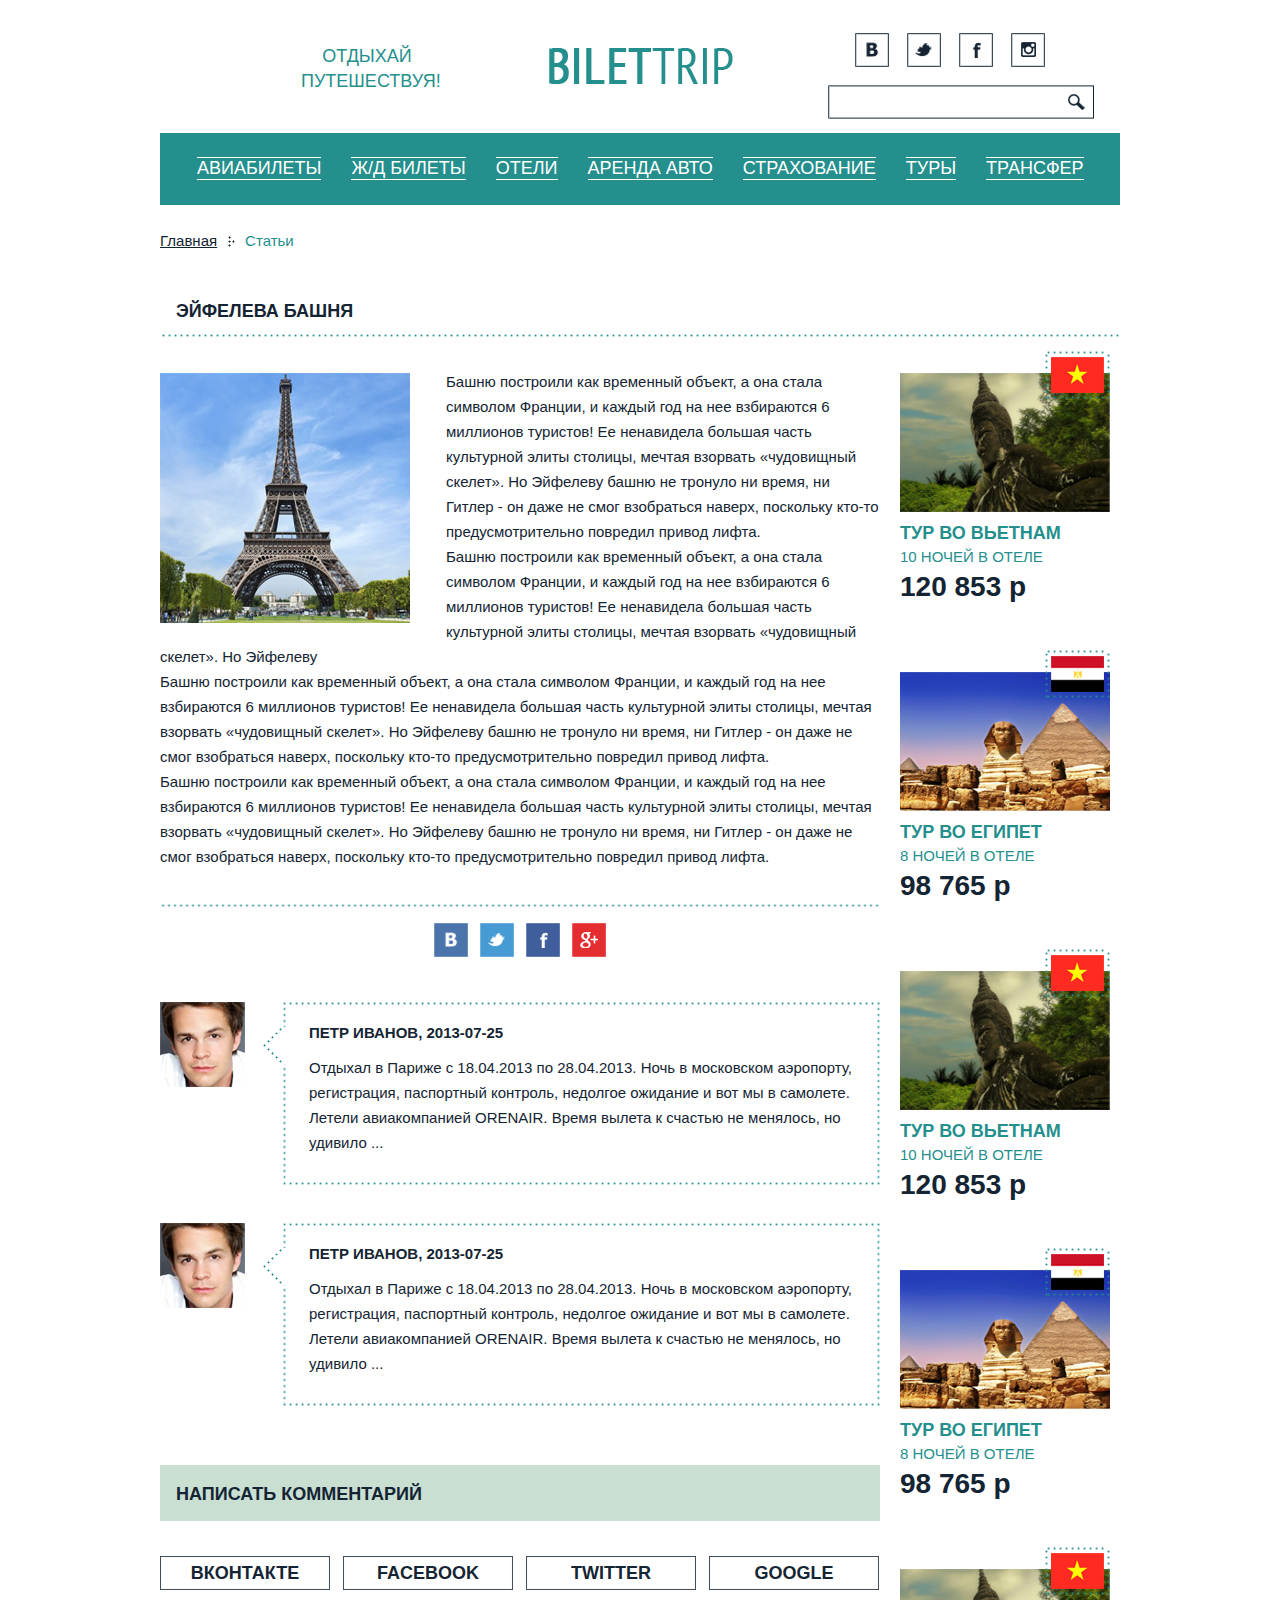
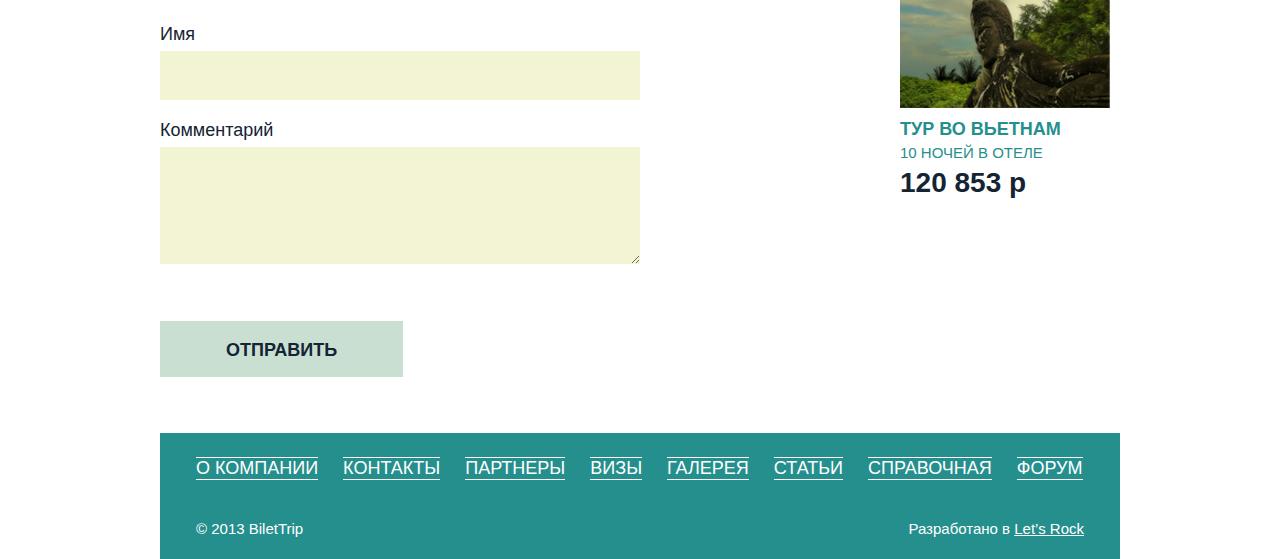
==== article.html @ becea3eb "original" ====
﻿<!DOCTYPE HTML PUBLIC "-//W3C//DTD HTML 4.01//EN" "http://www.w3.org/TR/html4/strict.dtd">
<html>
<head>
	<title>Bilettrip</title>
	<meta http-equiv="content-type" content="text/html; charset=utf-8">
	<link href="./style.css" rel="stylesheet" type="text/css" title="compact">
	<link href="./uniform.css" rel="stylesheet" type="text/css" title="compact">
	<script type="text/javascript" src="./js/jquery.js"></script>
	<script type="text/javascript" src="./js/easing.js"></script>
	<script type="text/javascript" src="./js/jcarousel.js"></script>
	<script type="text/javascript" src="./js/slides.js"></script>
	<script type="text/javascript" src="./js/uniform.js"></script>
	<script type="text/javascript" src="./js/dynamic.js"></script>
</head>
<body>
	<div class="wrapper">
		<div class="header">
			<p>Отдыхай путешествуя!</p>
			<a href="#"><img src="./images/logo.png" class="logo" width="184" height="36" alt=""></a>
			<ul>
				<li><a href="#"><img src="./images/vkontakte_icon.png" width="34" height="34" alt=""></a></li>
				<li><a href="#"><img src="./images/twitter_icon.png" width="34" height="34" alt=""></a></li>
				<li><a href="#"><img src="./images/facebook_icon.png" width="34" height="34" alt=""></a></li>
				<li><a href="#"><img src="./images/instagram_icon.png" width="34" height="34" alt=""></a></li>
			</ul>
			<div>
				<p><input type="text"></p>
				<button></button>
			</div>
		</div>
		<ul class="menu">
			<li><a href="#">Авиабилеты</a></li>
			<li><a href="#">Ж/Д билеты</a></li>
			<li><a href="#">Отели</a></li>
			<li><a href="#">Аренда авто</a></li>
			<li><a href="#">Страхование</a></li>
			<li><a href="#">Туры</a></li>
			<li><a href="#">Трансфер</a></li>
		</ul>
		<div class="content">
			<ul class="breadcrumbs">
				<li><a href="#">Главная</a></li>
				<li>Статьи</li>
			</ul>
			<h1>Эйфелева башня</h1>
			<div class="lb">
				<div class="article">
					<img src="./images/article.jpg" class="left" width="250" height="250" alt="">
					<p>Башню построили как временный объект, а она стала символом Франции, и каждый год на нее взбираются 6 миллионов туристов! Ее ненавидела большая часть культурной элиты столицы, мечтая взорвать «чудовищный скелет». Но Эйфелеву башню не тронуло ни время, ни Гитлер - он даже не смог взобраться наверх, поскольку кто-то предусмотрительно повредил привод лифта.</p>
					<p>Башню построили как временный объект, а она стала символом Франции, и каждый год на нее взбираются 6 миллионов туристов! Ее ненавидела большая часть культурной элиты столицы, мечтая взорвать «чудовищный скелет». Но Эйфелеву</p>
					<p>Башню построили как временный объект, а она стала символом Франции, и каждый год на нее взбираются 6 миллионов туристов! Ее ненавидела большая часть культурной элиты столицы, мечтая взорвать «чудовищный скелет». Но Эйфелеву башню не тронуло ни время, ни Гитлер - он даже не смог взобраться наверх, поскольку кто-то предусмотрительно повредил привод лифта.</p>
					<p>Башню построили как временный объект, а она стала символом Франции, и каждый год на нее взбираются 6 миллионов туристов! Ее ненавидела большая часть культурной элиты столицы, мечтая взорвать «чудовищный скелет». Но Эйфелеву башню не тронуло ни время, ни Гитлер - он даже не смог взобраться наверх, поскольку кто-то предусмотрительно повредил привод лифта.</p>
				</div>
				<ul class="social">
					<li><a href="#"><img src="./images/vkontakte_social.png" width="34" height="34" alt=""></a></li>
					<li><a href="#"><img src="./images/twitter_social.png" width="34" height="34" alt=""></a></li>
					<li><a href="#"><img src="./images/facebook_social.png" width="34" height="34" alt=""></a></li>
					<li><a href="#"><img src="./images/google_social.png" width="34" height="34" alt=""></a></li>
				</ul>
				<ul class="comments">
					<li>
						<img src="./images/user.jpg" width="85" height="85" alt="">
						<div>
							<div>
								<div>
									<h3>Петр Иванов, 2013-07-25</h3>
									<p>Отдыхал в Париже с 18.04.2013 по 28.04.2013. Ночь в московском аэропорту, регистрация, паспортный контроль, недолгое ожидание и вот мы в самолете. Летели авиакомпанией ORENAIR. Время вылета к счастью не менялось, но удивило ...</p>
								</div>
							</div>
						</div>
					</li>
					<li>
						<img src="./images/user.jpg" width="85" height="85" alt="">
						<div>
							<div>
								<div>
									<h3>Петр Иванов, 2013-07-25</h3>
									<p>Отдыхал в Париже с 18.04.2013 по 28.04.2013. Ночь в московском аэропорту, регистрация, паспортный контроль, недолгое ожидание и вот мы в самолете. Летели авиакомпанией ORENAIR. Время вылета к счастью не менялось, но удивило ...</p>
								</div>
							</div>
						</div>
					</li>
				</ul>
				<div class="form">
					<h3>Написать комментарий</h3>
					<ul>
						<li><a href="#">Вконтакте</a></li>
						<li><a href="#">Facebook</a></li>
						<li><a href="#">Twitter</a></li>
						<li><a href="#">Google</a></li>
					</ul>
					<p>Имя</p>
					<p><input type="text"></p>
					<p>Комментарий</p>
					<p><textarea cols="80" rows="5"></textarea></p>
					<button>Отправить</button>
				</div>
			</div>
			<div class="rb">
				<div class="list">
					<div>
						<span><img src="./images/flag1.png" width="53" height="36" alt=""></span>
						<div>
							<img src="./images/announcement1.jpg" width="220" height="139" alt="">
						</div>
						<h3><a href="#">Тур во Вьетнам</a></h3>
						<p>10 ночей в отеле Holetname</p>
						<h5>120 853 р</h5>
					</div>
					<div>
						<span><img src="./images/flag2.png" width="53" height="36" alt=""></span>
						<div>
							<img src="./images/announcement2.jpg" width="220" height="139" alt="">
						</div>
						<h3><a href="#">Тур во Египет</a></h3>
						<p>8 ночей в отеле Holetname</p>
						<h5>98 765 р</h5>
					</div>
					<div>
						<span><img src="./images/flag1.png" width="53" height="36" alt=""></span>
						<div>
							<img src="./images/announcement1.jpg" width="220" height="139" alt="">
						</div>
						<h3><a href="#">Тур во Вьетнам</a></h3>
						<p>10 ночей в отеле Holetname</p>
						<h5>120 853 р</h5>
					</div>
					<div>
						<span><img src="./images/flag2.png" width="53" height="36" alt=""></span>
						<div>
							<img src="./images/announcement2.jpg" width="220" height="139" alt="">
						</div>
						<h3><a href="#">Тур во Египет</a></h3>
						<p>8 ночей в отеле Holetname</p>
						<h5>98 765 р</h5>
					</div>
					<div>
						<span><img src="./images/flag1.png" width="53" height="36" alt=""></span>
						<div>
							<img src="./images/announcement1.jpg" width="220" height="139" alt="">
						</div>
						<h3><a href="#">Тур во Вьетнам</a></h3>
						<p>10 ночей в отеле Holetname</p>
						<h5>120 853 р</h5>
					</div>
				</div>
			</div>
		</div>
		<div class="footer">
			<ul>
				<li><a href="#">О компании</a></li>
				<li><a href="#">Контакты</a></li>
				<li><a href="#">Партнеры</a></li>
				<li><a href="#">Визы</a></li>
				<li><a href="#">Галерея</a></li>
				<li><a href="#">Статьи</a></li>
				<li><a href="#">Справочная</a></li>
				<li><a href="#">Форум</a></li>
			</ul>
			<div>
				<p class="copy">© 2013 BiletTrip</p>
				<p class="author">Разработано в <a href="http://letsrock.pro">Let’s Rock</a></p>
			</div>
		</div>
	</div>
</body>
</html>
---- style.css ----
﻿/* Fonts */

@font-face {
	font-family:'PT Sans';
	font-style:normal;
	font-weight:400;
	src:local('PT Sans'), local('PTSans-Regular'), url(http://themes.googleusercontent.com/static/fonts/ptsans/v5/yrzXiAvgeQQdopyG8QSg8Q.woff) format('woff');
}
@font-face {
	font-family:'PT Sans';
	font-style:normal;
	font-weight:700;
	src:local('PT Sans Bold'), local('PTSans-Bold'), url(http://themes.googleusercontent.com/static/fonts/ptsans/v5/g46X4VH_KHOWAAa-HpnGPhsxEYwM7FgeyaSgU71cLG0.woff) format('woff');
}
@font-face {
	font-family:'PT Sans';
	font-style:italic;
	font-weight:400;
	src:local('PT Sans Italic'), local('PTSans-Italic'), url(http://themes.googleusercontent.com/static/fonts/ptsans/v5/7dSh6BcuqDLzS2qAASIeuj8E0i7KZn-EPnyo3HZu7kw.woff) format('woff');
}
@font-face {
	font-family:'PT Sans';
	font-style:italic;
	font-weight:700;
	src:local('PT Sans Bold Italic'), local('PTSans-BoldItalic'), url(http://themes.googleusercontent.com/static/fonts/ptsans/v5/lILlYDvubYemzYzN7GbLkIraN7vELC11_xip9Rz-hMs.woff) format('woff');
}
@font-face {
	font-family:'PT Sans Narrow';
	font-style:normal;
	font-weight:400;
	src:local('PT Sans Narrow'), local('PTSans-Narrow'), url(http://themes.googleusercontent.com/static/fonts/ptsansnarrow/v4/UyYrYy3ltEffJV9QueSi4S4mX3cpNo8MnLri8k21-rs.woff) format('woff');
}
@font-face {
	font-family:'PT Sans Narrow';
	font-style:normal;
	font-weight:700;
	src:local('PT Sans Narrow Bold'), local('PTSans-NarrowBold'), url(http://themes.googleusercontent.com/static/fonts/ptsansnarrow/v4/Q_pTky3Sc3ubRibGToTAYigwe3ZcNEyK1ut-Sjba9Qg.woff) format('woff');
}

/* Default */

body {
	color:#142433;
	font-size:15px;
	line-height:29px;
    font-family:'PT Sans', sans-serif;
	padding:0;
	margin:0;
	background:#ffffff;
}
p {
	text-indent:0;
	padding:0;
	margin:0 0 10px;
}
table {
	margin:0 0 10px;
	border-collapse:collapse;
}
table td {
	padding:0;
}
:focus {
	outline:none;
}
img {
	padding:0;
	margin:0;
	border:0;
}
a {
	color:#248f8d;
	text-decoration:underline;
}
a:hover {
	text-decoration:none;
}
form {
	margin:0;
}
ul {
	margin:0 0 10px 16px;
	padding:0;
}
ul li {
	padding:0;
	list-style:none;
}
ol {
	margin:0 0 10px 18px;
	padding:0;
}
* +html ol {
	padding:0 0 0 5px;
}
ol li {
	padding:0 0 0 16px;
}
input, select, textarea {
	color:#142433;
	font-size:15px;
    font-family:'PT Sans', sans-serif;
	padding:0;
	margin:0;
	background:none;
	border:0;
}
textarea {
	overflow:auto;
}
button {
    font-family:'PT Sans', sans-serif;
	margin:0;
	border:0;
	-moz-box-shadow:border-box;
	-webkit-box-shadow:border-box;
	box-sizing:border-box;
}
button::-moz-focus-inner {
	padding:0;
	border:0;
}
::-webkit-input-placeholder {
	color:#142433;
}
:-moz-placeholder {
	color:#142433;
}
::-moz-placeholder {
	color:#142433;
}
:-ms-input-placeholder {
	color:#142433;
}
.wrapper {
	position:relative;
	min-width:960px;
}

/* Header */

.header {
	position:relative;
	width:960px;
	height:133px;
	margin:0 auto;
}
.header > p {
	position:absolute;
	left:141px;
	top:44px;
	width:132px;
	color:#248f8d;
	font-size:18px;
	line-height:25px;
	text-align:center;
	text-transform:uppercase;
}
.header .logo {
	position:absolute;
	left:389px;
	top:48px;
}
.header > ul {
	position:absolute;
	right:47px;
	top:33px;
	width:246px;
	text-align:center;
	margin:0;
}
.header > ul li {
	display:inline-block;
	margin:0 7px;
}
.header > div {
	position:absolute;
	right:26px;
	top:85px;
	width:266px;
	height:34px;
	background:url('./images/search_bg.png') no-repeat left top;
}
.header > div p {
	float:left;
	overflow:hidden;
	width:232px;
	height:32px;
	margin:1px 0 0 1px;
}
.header > div p input {
	width:214px;
	padding:6px 9px;
}
.header > div button {
	position:absolute;
	right:1px;
	top:1px;
	width:32px;
	height:32px;
	cursor:pointer;
	background:url('./images/search_submit.png') no-repeat 7px 8px;
}
.menu {
	clear:both;
	overflow:hidden;
	width:888px;
	text-align:center;
	padding:24px 36px 25px;
	margin:0 auto 20px;
	background:#248f8d;
}
.menu li {
	float:left;
	font-size:18px;
	line-height:21px;
	text-transform:uppercase;
}
.menu li a {
	display:block;
	color:#ffffff;
	text-decoration:none;
	border-top:1px solid #ffffff;
	border-bottom:1px solid #ffffff;
}
.menu li a:hover {
	border-top:1px solid transparent;
	border-bottom:1px solid transparent;
}

/* Index */

.search {
	width:960px;
	padding:0 0 3px;
	margin:0 auto 32px;
	background:url('./images/line_bg.png') no-repeat center bottom;
}
.search > div {
	padding:23px 0 0;
	background:url('./images/search_t.png') no-repeat center top;
}
.search > div > div {
	padding:20px 44px 15px;
	background:url('./images/search_v.png') repeat-y center;
}
.search p {
	font-size:18px;
	line-height:22px;
	margin:0 0 2px;
}
.search p span {
	display:block;
	margin:0 0 5px;
}
.search p input[type="text"] {
	width:372px;
	padding:15px;
	background:#f3f4d3;
}
.search h2 {
	font-size:18px;
	line-height:22px;
	text-transform:uppercase;
	padding:0;
	margin:0 0 29px;
}
.search .directions {
	clear:both;
	overflow:hidden;
	margin:0 0 20px;
	background:url('./images/directions_icon.png') no-repeat center 35px;
}
.search .directions p {
	float:left;
	width:402px;
	margin:0 0 0 68px;
}
.search .directions p:first-child {
	margin-left:0;
}
.search .data {
	clear:both;
	overflow:hidden;
	margin:0 0 20px;
}
.search .data p {
	position:relative;
	float:left;
	width:402px;
	margin:0 0 0 68px;
}
.search .data p:first-child {
	margin-left:0;
}
.search .data p input[type="text"] {
	width:327px;
	padding:15px 60px 15px 15px;
}
.search .data p .checker {
	float:left;
	margin:1px 10px 0 0;
}
.search .data p em {
	float:right;
	display:block;
	font-style:normal;
}
.search .data p button.calendar {
	position:absolute;
	right:0;
	top:27px;
	display:block;
	width:60px;
	height:49px;
	cursor:pointer;
	background:url('./images/calendar_icon.png') no-repeat 17px 11px;
}
.search .more {
	clear:both;
	overflow:hidden;
	margin:0 0 20px;
}
.search .more p {
	position:relative;
	float:left;
}
.search .more p.quantity {
	width:367px;
}
.search .more p span {
	clear:both;
	overflow:hidden;
}
.search .more .selector {
	float:left;
	margin:0 20px 0 0;
}
.search .more img {
	float:left;
	margin:0 20px 0 0;
}
.search .more p.class {
	width:128px;
}
.search .more p.class .selector {
	width:120px !important; 
}
.search .more p.class .selector span {
	width:96px !important; 
}
.search .more button {
	float:right;
	color:#142433;
	font-size:28px;
	line-height:32px;
	font-family:'PT Sans Narrow', sans-serif;
	text-transform:uppercase;
	cursor:pointer;
	padding:14px 97px 12px;
	background:#c8dfd2;
}
.search .more button:hover {
	background:#b3ccbd;
}
.search .more button:active {
	background:#9fb7a8;
}
.search h3 {
	font-size:18px;
	line-height:22px;
	text-transform:uppercase;
	padding:0;
	margin:36px 0 0;
}
.index {
	background:url('./images/index_bg.png') repeat;
	margin:0 0 32px;
}
.index > div {
	clear:both;
	overflow:hidden;
	width:960px;
	padding:27px 0 21px;
	margin:0 auto;
}
.index > div > .lb {
	float:left;
	width:720px;
	margin:0 0 -30px;
}
.index > div > .lb > div {
	margin:0 0 30px;
}
.index > div > .lb > div h2 {
	font-size:18px;
	line-height:22px;
	text-transform:uppercase;
	padding:18px 18px 16px;
	margin:0 0 20px;
	background:#c8dfd2;
}
.index > div > .lb > div > div {
	position:relative;
	width:720px;
	height:230px;
}
.index > div > .lb > div > div .prev, .index > div > .lb > div > div .next {
	position:absolute;
	top:53px;
	z-index:100;
	display:block;
	width:18px;
	height:34px;
}
.index > div > .lb > div > div .prev {
	left:10px;
	background:url('./images/index_lb_prev.png') no-repeat left top;
}
.index > div > .lb > div > div .next {
	right:10px;
	background:url('./images/index_lb_next.png') no-repeat left top;
}
.index > div > .lb > div > div .pagination {
	display:none;
}
.index > div > .lb > div > div .container > div > div {
	clear:both;
	overflow:hidden;
	width:720px;
	height:230px;
	text-align:center;
}
.index > div > .lb > div > div .container > div > div > div {
	position:relative;
	display:inline-block;
	width:241px;
	height:230px;
	margin:0 38px;
	text-align:left;
}
.index > div > .lb > div > div .container > div > div > div > div {
	position:relative;
	width:241px;
	height:139px;
	margin:0 0 10px;
}
.index > div > .lb > div > div .container > div > div > div > div > img {
	position:absolute;
	top:0;
	right:0;
	bottom:0;
	left:0;
	max-width:241px;
	max-height:139px;
	margin:auto;
}
.index > div > .lb > div > div .container > div > div > div > span {
	position:absolute;
	left:201px;
	top:9px;
	z-index:1;
	display:block;
	width:65px;
	height:49px;
	background:url('./images/flag_bg.png') no-repeat left top;
}
.index > div > .lb > div > div .container > div > div > div > span > img {
	position:absolute;
	top:0;
	right:0;
	bottom:0;
	left:0;
	max-width:53px;
	max-height:36px;
	margin:auto;
}
.index > div > .lb > div > div .container > div > div > div h3 {
	overflow:hidden;
	height:22px;
	color:#248f8d;
	font-size:18px;
	line-height:22px;
	text-transform:uppercase;
	padding:0;
	margin:0 0 3px;
}
.index > div > .lb > div > div .container > div > div > div h3 a {
	color:#248f8d;
	text-decoration:none;
}
.index > div > .lb > div > div .container > div > div > div h3 a:hover {
	text-decoration:underline;
}
.index > div > .lb > div > div .container > div > div > div p {
	overflow:hidden;
	height:19px;
	color:#248f8d;
	font-size:15px;
	line-height:19px;
	text-transform:uppercase;
	margin:0 0 5px;
}
.index > div > .lb > div > div .container > div > div > div h5 {
	overflow:hidden;
	height:32px;
	font-size:28px;
	line-height:32px;
	padding:0;
	margin:0;
}
.index > div > .rb {
	float:right;
	width:220px;
	margin:0 0 -31px;
}
.index > div > .rb > div {
	margin:0 0 31px;
}
.index > div > .rb > div img {
	margin:0 0 -4px;
}
.information {
	clear:both;
	overflow:hidden;
	width:960px;
	margin:0 auto 60px;
	background:url('./images/line_bg.png') no-repeat center bottom;
}
.information > div {
	clear:both;
	overflow:hidden;
	padding:0 0 27px;
	background:url('./images/information_h3.png') no-repeat center top;
}
.information > div > .articles {
	float:left;
	width:710px;
}
.information > div > .articles h2 {
	color:#248f8d;
	font-size:18px;
	line-height:22px;
	text-transform:uppercase;
	padding:17px 22px 16px;
	margin:0 0 22px;
}
.information > div > .articles > div {
	clear:both;
	overflow:hidden;
	position:relative;
	padding:0 0 25px 286px;
	margin:0 0 28px;
}
.information > div > .articles > div:last-child {
	margin-bottom:0;
}
.information > div > .articles > div img {
	float:left;
	margin:6px 0 -21px -286px;
}
.information > div > .articles > div h3 {
	font-size:18px;
	line-height:25px;
	text-transform:uppercase;
	padding:0;
	margin:0 0 12px;
}
.information > div > .articles > div h3 a {
	color:#142433;
	text-decoration:none;
}
.information > div > .articles > div h3 a:hover {
	text-decoration:underline;
}
.information > div > .articles > div p {
	line-height:25px;
	margin:0;
}
.information > div > .articles > div h5 {
	position:absolute;
	right:0;
	bottom:0;
	font-size:15px;
	line-height:25px;
	font-weight:normal;
	padding:0;
	margin:0;
}
.information > div > .reviews {
	float:right;
	width:220px;
}
.information > div > .reviews h2 {
	color:#248f8d;
	font-size:18px;
	line-height:22px;
	text-transform:uppercase;
	padding:17px 0 16px;
	margin:0 0 22px;
}
.information > div > .reviews > div {
	margin:0 0 36px;
}
.information > div > .reviews > div:last-child {
	margin-bottom:0;
}
.information > div > .reviews > div h5 {
	font-size:15px;
	line-height:25px;
	padding:0;
	margin:0 0 2px;
}
.information > div > .reviews > div h3 {
	font-size:18px;
	line-height:25px;
	padding:0;
	margin:0 0 4px;
}
.information > div > .reviews > div h3 a {
	display:block;
	color:#142433;
}
.information > div > .reviews > div p {
	color:#248f8d;
	line-height:25px;
	margin:0;
}
.details {
	clear:both;
	overflow:hidden;
	width:960px;
	margin:0 auto 40px;
}
.details .exchange {
	float:left;
	width:142px;
	height:191px;
	text-align:center;
	padding:17px 40px 0;
	margin:1px 18px 0 0;
	background:url('./images/exchange_bg.png') no-repeat left top;
}
.details .exchange h3 {
	font-size:18px;
	line-height:25px;
	text-transform:uppercase;
	padding:0;
	margin:0 0 10px;
}
.details .exchange h3 a {
	color:#142433;
	display:block;
}
.details .exchange p {
	width:92px;
	font-size:28px;
	line-height:32px;
	font-family:'PT Sans Narrow', sans-serif;
	text-align:right;
	margin:0 auto 5px;
}
.details .exchange p.usd {
	background:url('./images/usd_icon.png') no-repeat 3px 4px;
}
.details .exchange p.eur {
	background:url('./images/eur_icon.png') no-repeat left 6px;
}
.details .pictures {
	position:relative;
	float:left;
	width:480px;
	height:215px;
}
.details .pictures .pagination {
	position:absolute;
	left:0;
	top:195px;
	z-index:100;
	width:480px;
	height:8px;
	text-align:center;
	margin:0;
}
.details .pictures .pagination li {
	display:inline-block;
	margin:0 6px;
}
.details .pictures .pagination li a {
	display:block;
	width:8px;
	height:8px;
	background:url('./images/details_pagination_a.png') no-repeat left top;
}
.details .pictures .pagination li.current a {
	background-position:0 -8px;
}
.details .pictures .container {
	position:relative;
	clear:both;
	overflow:hidden;
	width:480px;
	height:198px;
}
.details .pictures .container div div p {
	position:absolute;
	left:0;
	bottom:20px;
	width:448px;
	font-size:20px;
	line-height:24px;
	font-family:'PT Sans Narrow', sans-serif;
	text-transform:uppercase;
	padding:15px 18px;
	margin:0;
	background:url('./images/details_pictures_opacity.png') repeat;
}
.details .weather {
	float:right;
	width:142px;
	height:191px;
	text-align:center;
	padding:17px 40px 0;
	margin:1px 0 0;
	background:url('./images/weather_bg.png') no-repeat left top;
}
.details .weather h3 {
	font-size:18px;
	line-height:25px;
	text-transform:uppercase;
	padding:0;
	margin:0 0 11px;
}
.details .weather h3 a {
	color:#142433;
	display:block;
}
.details .weather p {
	position:relative;
	height:36px;
	width:128px;
	line-height:18px;
	text-align:left;
	text-transform:uppercase;
	margin:0 auto 9px;
}
.details .weather p strong {
	display:block;
}
.details .weather p span {
	position:absolute;
	right:0;
	top:-1px;
	display:block;
	width:34px;
	height:36px;
}
.details .weather p span img {
	position:absolute;
	top:0;
	right:0;
	bottom:0;
	left:0;
	max-width:34px;
	max-height:36px;
	margin:auto;
}

/* Content */

.content {
	clear:both;
	overflow:hidden;
	padding:1px 0 14px;
	margin:0 auto 30px;
}
.breadcrumbs {
	clear:both;
	overflow:hidden;
	width:960px;
	margin:0 auto 45px;
}
.breadcrumbs li {
	float:left;
	color:#248f8d;
	padding:0 0 0 18px;
	margin:0 0 0 10px;
	background:url('./images/breadcrumbs_li.png') no-repeat left 9px;
}
.breadcrumbs li:first-child {
	padding-left:0;
	margin-left:0;
	background:none;
}
.breadcrumbs li a {
	color:#142433;
}
.content h1 {
	clear:both;
	overflow:hidden;
	width:928px;
	font-size:18px;
	line-height:22px;
	text-transform:uppercase;
	padding:0 16px 15px;
	margin:0 auto 42px;
	background:url('./images/line_bg.png') no-repeat center bottom;
}
.albums {
	clear:both;
	overflow:hidden;
	width:960px;
	padding:0;
	margin:0 auto 42px;
	background:url('./images/line_bg.png') no-repeat center bottom;
}
.albums li {
	float:left;
	width:310px;
	height:366px;
	font-size:18px;
	line-height:22px;
	font-weight:bold;
	text-transform:uppercase;
	margin:0 15px 40px 0;
	background:#c8dfd2;
}
.albums li:nth-child(3n) {
	margin-right:0;
}
.albums li a {
	display:block;
	width:310px;
	height:366px;
	color:#142433;
	text-decoration:none;
}
.albums li div {
	position:relative;
	width:310px;
	height:310px;
}
.albums li div img {
	position:absolute;
	top:0;
	right:0;
	bottom:0;
	left:0;
	max-width:310px;
	max-height:310px;
	margin:auto;
}
.albums li a span {
	display:block;
	overflow:hidden;
	height:22px;
	text-decoration:underline;
	padding:17px 16px;
}
.albums li a:hover span {
	text-decoration:none;
}
.content > h2 {
	width:928px;
	font-size:18px;
	line-height:22px;
	text-transform:uppercase;
	padding:0 16px;
	margin:0 auto 27px;
}
.content > .picture {
	width:722px;
	padding:0 0 3px;
	margin:0 auto 32px;
	background:url('./images/line_bg.png') no-repeat center bottom;
}
.content > .picture > div {
	padding:3px 0 0;
	background:url('./images/line_bg.png') no-repeat center top;
}
.content > .picture > div > div {
	text-align:center;
	padding:28px 0;
	background:url('./images/picture_bg.png') repeat-y center;
}
.content > .picture > div > div  > img {
	width:660px !important;
	margin:0 auto -9px;
}
.content > .picture > div > div > p {
	width:628px;
	font-size:18px;
	line-height:25px;
	text-align:left;
	padding:13px 16px 18px;
	margin:0 auto;
	background:url('./images/picture_p.png') repeat;
}
.gallery {
	padding:27px 0;
	margin:0 0 -14px;
	background:url('./images/index_bg.png') repeat;
}
.gallery > div {
	position:relative;
	width:960px;
	height:200px;
	margin:0 auto;
}
.gallery > div .prev, .gallery > div .next {
	position:absolute;
	top:50%;
	z-index:100;
	display:block;
	width:18px;
	height:34px;
	margin-top:-17px;
}
.gallery > div .prev {
	left:0;
	background:url('./images/index_lb_prev.png') no-repeat left top;
}
.gallery > div .next {
	right:0;
	background:url('./images/index_lb_next.png') no-repeat left top;
}
.gallery > div .pagination {
	display:none;
}
.gallery > div .container div div {
	clear:both;
	overflow:hidden;
	width:960px;
	height:200px;
	text-align:center;
}
.gallery > div .container div div > div {
	position:relative;
	display:inline-block;
	width:190px;
	height:190px;
	margin:0 8px;
	border:5px solid #c8dfd2;
}
.gallery > div .container div div > div img {
	position:absolute;
	top:0;
	right:0;
	bottom:0;
	left:0;
	max-width:190px;
	max-height:190px;
	margin:auto;
}
.content .lb {
	position:relative;
	float:left;
	left:50%;
	width:710px;
	margin:-6px 0 37px -480px;
}
.lb .articles > div {
	clear:both;
	overflow:hidden;
	position:relative;
	padding:0 0 25px 286px;
	margin:0 0 28px;
}
.lb .articles > div:last-child {
	margin-bottom:0;
}
.lb .articles > div img {
	float:left;
	margin:6px 0 -21px -286px;
}
.lb .articles > div h3 {
	font-size:18px;
	line-height:25px;
	text-transform:uppercase;
	padding:0;
	margin:0 0 12px;
}
.lb .articles > div h3 a {
	color:#142433;
	text-decoration:none;
}
.lb .articles > div h3 a:hover {
	text-decoration:underline;
}
.lb .articles > div p {
	line-height:25px;
	margin:0;
}
.lb .articles > div h5 {
	position:absolute;
	right:0;
	bottom:0;
	font-size:15px;
	line-height:25px;
	font-weight:normal;
	padding:0;
	margin:0;
}
.content .rb {
	position:relative;
	float:right;
	right:50%;
	width:220px;
	margin:-6px -480px 0 0;
}
.rb .list {
	margin:0 0 -33px;
}
.rb .list > div {
	position:relative;
	display:inline-block;
	width:220px;
	margin:0 0 69px;
}
.rb .list > div > div {
	position:relative;
	overflow:hidden;
	width:220px;
	height:139px;
	margin:0 0 10px;
}
.rb .list > div > div > img {
	position:absolute;
	top:0;
	left:-10px;
}
.rb .list > div > span {
	position:absolute;
	right:10px;
	top:-23px;
	z-index:1;
	display:block;
	width:65px;
	height:49px;
	background:url('./images/flag_bg.png') no-repeat left top;
}
.rb .list > div > span > img {
	position:absolute;
	top:0;
	right:0;
	bottom:0;
	left:0;
	max-width:53px;
	max-height:36px;
	margin:auto;
}
.rb .list > div h3 {
	overflow:hidden;
	height:22px;
	color:#248f8d;
	font-size:18px;
	line-height:22px;
	text-transform:uppercase;
	padding:0;
	margin:0 0 3px;
}
.rb .list > div h3 a {
	color:#248f8d;
	text-decoration:none;
}
.rb .list > div h3 a:hover {
	text-decoration:underline;
}
.rb .list > div p {
	overflow:hidden;
	height:19px;
	color:#248f8d;
	font-size:15px;
	line-height:19px;
	text-transform:uppercase;
	margin:0 0 5px;
}
.rb .list > div h5 {
	overflow:hidden;
	height:32px;
	font-size:28px;
	line-height:32px;
	padding:0;
	margin:0;
}
.content .pagination {
	clear:both;
	overflow:hidden;
	width:860px;
	text-align:center;
	padding:28px 100px 0 0;
	margin:0 auto 3px;
	background:url('./images/line_bg.png') no-repeat center top;
}
.content .pagination li {
	display:inline-block;
	font-size:15px;
	line-height:19px;
	margin:0 1px;
}
.content .pagination li a {
	display:block;
	color:#142433;
	padding:2px 8px 3px;
}
.content .pagination li a:hover, .content .pagination li.active a {
	text-decoration:none;
	background:#c8dfd2;
}
.content .pagination li:last-child {
	margin-left:20px;
	padding-left:24px;
	background:url('./images/pagination_last.png') no-repeat left 5px;
}
.lb .article {
	width:720px;
	margin:-4px 0 19px;
}
.lb .article p {
	line-height:25px;
	margin:0;
}
.lb .article .left {
	float:left;
	margin:4px 36px 5px 0;
}
.lb .social {
	width:720px;
	text-align:center;
	padding:19px 0 0;
	margin:35px 0 19px;
	background:url('./images/line_bg.png') no-repeat center top;
}
.lb .social li {
	display:inline-block;
	margin:0 4px;
}
.lb .comments {
	width:720px;
	margin:36px 0 19px;
}
.lb .comments li {
	clear:both;
	overflow:hidden;
	padding:0 0 0 123px;
	margin:0 0 38px;
}
.lb .comments li img {
	float:left;
	margin:0 0 -4px -123px;
}
.lb .comments li > div {
	padding:0 0 3px;
	background:url('./images/comments_div.png') no-repeat center bottom;
}
.lb .comments li > div > div {
	padding:3px 0 0;
	background:url('./images/comments_div.png') no-repeat center top;
}
.lb .comments li > div > div > div  {
	position:relative;
	padding:15px 16px 17px 26px;
	background:url('./images/comments_bg.png') repeat-y center;
}
.lb .comments li h3 {
	font-size:15px;
	line-height:25px;
	text-transform:uppercase;
	padding:0;
	margin:0 0 10px;
}
.lb .comments li p {
	line-height:25px;
	margin:0 0 10px;
}
.lb .comments li > div > div > div > span {
	position:absolute;
	left:-20px;
	top:22px;
	display:block;
	width:23px;
	height:37px;
	background:url('./images/comments_span.png') no-repeat left top;
}
.lb .form {
	width:720px;
	margin:59px 0 19px;
}
.lb .form h3 {
	font-size:18px;
	line-height:22px;
	text-transform:uppercase;
	padding:18px 16px 16px;
	margin:0 0 35px;
	background:#c8dfd2;
}
.lb .form ul {
	clear:both;
	overflow:hidden;
	margin:0 0 32px;
}
.lb .form ul li {
	float:left;
	width:170px;
	height:34px;
	font-size:18px;
	line-height:22px;
	font-weight:bold;
	text-transform:uppercase;
	margin:0 0 0 13px;
}
.lb .form ul li:first-child {
	margin-left:0;
}
.lb .form ul li a {
	display:block;
	color:#142433;
	text-align:center;
	text-decoration:none;
	padding:5px;
	border:1px solid #43505c;
	-webkit-box-shadow:inset 0 0 1px #d0d3d6;
	-moz-box-shadow:inset 0 0 1px #d0d3d6;
	box-shadow:inset 0 0 1px #d0d3d6;
}
.lb .form p {
	font-size:18px;
	line-height:25px;
	margin:0 0 4px;
}
.lb .form p input[type="text"], .lb .form p textarea {
	width:448px;
	padding:16px;
	margin:0 0 14px;
	background:#f3f4d3;
}
.lb .form p textarea {
	min-height:85px;
	margin:0 0 8px;
}
.lb .form button {
	display:block;
	color:#142433;
	font-size:18px;
	line-height:22px;
	font-weight:bold;
	text-transform:uppercase;
	cursor:pointer;
	margin:42px 0 -44px;
	padding:18px 66px 16px;
	background:#c8dfd2;
}
.lb .form button:hover {
	background:#b3ccbd;
}
.lb .form button:active {
	background:#9fb7a8;
}
.visa {
	position:relative;
	float:left;
	left:50%;
	width:720px;
	margin:-13px 0 -16px -480px;
}
.visa ul {
	display:inline-block;
	width:160px;
	vertical-align:top;
	margin:7px 33px 0 0;
}
.visa ul li {
	position:relative;
	font-size:18px;
	line-height:25px;
	font-weight:bold;
	text-transform:uppercase;
	margin:0 0 27px;
}
.visa ul li a {
	display:block;
	text-decoration:none;
}
.visa ul li a img {
	margin:0 0 -6px;
}
.visa ul li a span {
	clear:both;
	overflow:hidden;
	display:block;
	color:#142433;
	padding:15px 16px 16px;
	background:#c8dfd2;
}
.visa ul li a span em {
	font-style:normal;
	border-bottom:2px dashed #142433;
}
.visa ul li > div {
	position:absolute;
	left:197px;
	width:523px;
	padding:0 0 3px;
	background:#ffffff url('./images/line_bg.png') no-repeat left bottom;
}
.visa ul li > div > div {
	padding:3px 0 0;
	background:url('./images/line_bg.png') no-repeat left top;
}
.visa ul li > div > div > div {
	position:relative;
	padding:16px 12px 21px 26px;
	background:url('./images/visa_div_bg.png') repeat-y left;
}
.visa ul li > div > div > div > span {
	position:absolute;
	left:-20px;
	display:block;
	width:23px;
	height:37px;
	background:url('./images/comments_span.png') no-repeat left top;
}
.visa ul li > div > div > div h3 {
	font-size:18px;
	line-height:25px;
	padding:0;
	margin:0 0 8px;
}
.visa ul li div > div > div p {
	font-size:15px;
	line-height:25px;
	font-weight:normal;
	text-transform:none;
	margin:0;
}
.visa ul li div > div > div .close {
	position:absolute;
	right:15px;
	top:18px;
	display:block;
	width:22px;
	height:22px;
	cursor:pointer;
	background:url('./images/visa_close.png') no-repeat left top;
}
.visa ul li div > div > div .nav {
	text-align:center;
	margin:22px 0 0;
}
.visa ul li div > div > div .nav a {
	display:inline-block;
	text-decoration:underline;
	margin:0 20px;
}
.visa ul li div > div > div .nav a:hover {
	text-decoration:none;
}
.visa ul li div > div > div .nav a.prev {
	padding:0 0 0 14px;
	background:url('./images/visa_prev.png') no-repeat left 7px;
}
.visa ul li div > div > div .nav a.next {
	padding:0 14px 0 0;
	background:url('./images/visa_next.png') no-repeat right 7px;
}
.visa > div {
	display:inline-block;
	vertical-align:top;
	width:519px;
}
.visa > div p {
	line-height:25px;
	margin:0 0 25px;
}
.visa > div p span {
	color:#248f8d;
	text-transform:uppercase;
}
.faq {
	width:960px;
	margin:-7px auto 6px;
}
.faq > ul {
	margin:0 0 19px;
}
.faq > ul li {
	position:relative;
	margin:0 0 27px;
}
.faq > ul li h5 {
	font-size:15px;
	line-height:25px;
	font-weight:normal;
	padding:0;
	margin:0;
}
.faq > ul li h5 span {
	color:#248f8d;
}
.faq > ul li p {
	font-size:18px;
	line-height:25px;
	margin:0;
}
.faq > ul li > p > a {
	font-weight:bold;
	text-decoration:none;
	text-transform:uppercase;
	margin:0 0 0 16px;
	border-bottom:1px dashed #248f8d;
}
.faq > ul li > div {
	display:none;
	padding:0 0 3px;
	margin:33px 0 -4px 70px;
	background:url('./images/line_bg.png') no-repeat left bottom;
}
.faq > ul li > div > div {
	padding:3px 0 0;
	background:url('./images/line_bg.png') no-repeat left top;
}
.faq > ul li > div > div > div {
	position:relative;
	padding:12px 12px 23px 24px;
	background:url('./images/faq_div_bg.png') repeat-y left;
}
.faq > ul li > div > div > div > span {
	position:absolute;
	top:-20px;
	display:block;
	width:37px;
	height:23px;
	background:#ffffff url('./images/faq_span.png') no-repeat left top;
}
.faq > ul li > div > div > div p {
	font-size:18px;
	line-height:34px;
	margin:0;
}
.faq .form {
	padding:0 0 45px;
	margin:53px 0 19px;
	background:url('./images/line_bg.png') no-repeat center bottom;
}
.faq .form h3 {
	font-size:18px;
	line-height:22px;
	text-transform:uppercase;
	padding:18px 16px 16px;
	margin:0 0 32px;
	background:#c8dfd2;
}
.faq .form p {
	font-size:18px;
	line-height:25px;
	margin:0 0 4px;
}
.faq .form p input[type="text"], .faq .form p textarea {
	width:448px;
	padding:16px;
	margin:0 0 14px;
	background:#f3f4d3;
}
.faq .form p textarea {
	min-height:85px;
	margin:0 0 8px;
}
.faq .form button {
	display:block;
	color:#142433;
	font-size:18px;
	line-height:22px;
	font-weight:bold;
	text-transform:uppercase;
	cursor:pointer;
	margin:42px 0 0;
	padding:18px 66px 16px;
	background:#c8dfd2;
}
.faq .form button:hover {
	background:#b3ccbd;
}
.faq .form button:active {
	background:#9fb7a8;
}

/* Footer */

.footer {
	width:960px;
	padding:24px 0 21px;
	margin:0 auto;
	background:#248f8d;
}
.footer > ul {
	clear:both;
	overflow:hidden;
	width:888px;
	text-align:center;
	padding:0 36px;
	margin:0 auto 39px;
	background:#248f8d;
}
.footer > ul li {
	float:left;
	font-size:18px;
	line-height:21px;
	text-transform:uppercase;
}
.footer > ul li a {
	display:block;
	color:#ffffff;
	text-decoration:none;
	border-top:1px solid #ffffff;
	border-bottom:1px solid #ffffff;
}
.footer > ul li a:hover {
	border-top:1px solid transparent;
	border-bottom:1px solid transparent;
}
.footer > div {
	clear:both;
	overflow:hidden;
	padding:0 36px;
}
.footer > div p {
	color:#ffffff;
	font-size:15px;
	line-height:19px;
	margin:0;
}
.footer > div p a {
	color:#ffffff;
}
.footer > div .copy {
	float:left;
}
.footer > div .author{
	float:right;
}

/* Added 18 Dec */

.carousel1 {
	position:relative;
	width:720px;
	height:230px;
}
.carousel1 .jcarousel-container {
	margin:0;
}
.carousel1 .jcarousel-container-horizontal {
	width:642px;
	height:230px;
    padding:0 39px;
}
.carousel1 .jcarousel-clip {
    overflow:hidden;
}
.carousel1 .jcarousel-clip-horizontal {
	position:relative;
	width:642px;
	height:230px;
}
.carousel1 .jcarousel-item {
	position:relative;
	float:left;
	width:241px;
	height:230px;
	margin:0 40px;
	text-align:left;
}
.carousel1 .jcarousel-prev-horizontal {
	position:absolute;
	left:10px;
	top:53px;
	z-index:100;
	display:block;
	width:18px;
	height:34px;
	cursor:pointer;
	background:url('./images/index_lb_prev.png') no-repeat left top;
}
.carousel1 .jcarousel-next-horizontal {
	position:absolute;
	right:10px;
	top:53px;
	z-index:100;
	display:block;
	width:18px;
	height:34px;
	cursor:pointer;
	background:url('./images/index_lb_next.png') no-repeat left top;
}
.carousel1 .jcarousel-prev-disabled-horizontal, .carousel1 .jcarousel-next-disabled-horizontal {
    cursor:default;
	opacity:0.3;
}
.carousel1 .picture {
	position:relative;
	width:241px;
	height:139px;
	margin:0 0 10px;
}
.carousel1 .picture img {
	position:absolute;
	top:0;
	right:0;
	bottom:0;
	left:0;
	max-width:241px;
	max-height:139px;
	margin:auto;
}
.carousel1 span {
	position:absolute;
	left:201px;
	top:9px;
	z-index:1;
	display:block;
	width:65px;
	height:49px;
	background:url('./images/flag_bg.png') no-repeat left top;
}
.carousel1 span > img {
	position:absolute;
	top:0;
	right:0;
	bottom:0;
	left:0;
	max-width:53px;
	max-height:36px;
	margin:auto;
}
.carousel1 h3 {
	overflow:hidden;
	height:22px;
	color:#248f8d;
	font-size:18px;
	line-height:22px;
	text-transform:uppercase;
	padding:0;
	margin:0 0 3px;
}
.carousel1 h3 a {
	color:#248f8d;
	text-decoration:none;
}
.carousel1 h3 a:hover {
	text-decoration:underline;
}
.carousel1 p {
	overflow:hidden;
	height:19px;
	color:#248f8d;
	font-size:15px;
	line-height:19px;
	text-transform:uppercase;
	margin:0 0 5px;
}
.carousel1 h5 {
	overflow:hidden;
	height:32px;
	font-size:28px;
	line-height:32px;
	padding:0;
	margin:0;
}
.carousel2 {
	position:relative;
	width:960px;
	height:200px;
	margin:0 auto;
}
.carousel2 .jcarousel-container {
	margin:0;
}
.carousel2 .jcarousel-container-horizontal {
	width:880px;
	height:200px;
    padding:0 40px;
}
.carousel2 .jcarousel-clip {
    overflow:hidden;
}
.carousel2 .jcarousel-clip-horizontal {
	position:relative;
	width:880px;
	height:200px;
}
.carousel2 .jcarousel-item {
	position:relative;
	float:left;
	width:190px;
	height:190px;
	margin:0 10px;
	border:5px solid #c8dfd2;
}
.carousel2 .jcarousel-prev-horizontal {
	position:absolute;
	left:0;
	top:50%;
	z-index:100;
	display:block;
	width:18px;
	height:34px;
	cursor:pointer;
	margin-top:-17px;
	background:url('./images/index_lb_prev.png') no-repeat left top;
}
.carousel2 .jcarousel-next-horizontal {
	position:absolute;
	right:0;
	top:50%;
	z-index:100;
	display:block;
	width:18px;
	height:34px;
	cursor:pointer;
	margin-top:-17px;
	background:url('./images/index_lb_next.png') no-repeat left top;
}
.carousel2 .jcarousel-prev-disabled-horizontal, .carousel2 .jcarousel-next-disabled-horizontal {
    cursor:default;
	opacity:0.3;
}
.carousel2 .jcarousel-item img {
	position:absolute;
	top:0;
	right:0;
	bottom:0;
	left:0;
	max-width:190px;
	max-height:190px;
	margin:auto;
}
---- uniform.css ----
/*

Uniform Theme: Uniform Default
Version: 1.8
By: Josh Pyles
License: MIT License
---
For use with the Uniform plugin:
http://uniformjs.com/

*/
/* General settings */
div.selector, div.selector span, div.checker span, div.radio span, div.uploader, div.uploader span.action, div.button, div.button span {
  background-image: url("../images/sprite.png");
  background-repeat: no-repeat;
  -webkit-font-smoothing: antialiased; }
div.selector, div.checker, div.button, div.radio, div.uploader {
  display: -moz-inline-box;
  display: inline-block;
  *display: inline;
  zoom: 1;
  vertical-align: middle;
  /* Keeping this as :focus to remove browser styles */ }
  div.selector:focus, div.checker:focus, div.button:focus, div.radio:focus, div.uploader:focus {
    outline: 0; }
div.selector, div.selector *, div.radio, div.radio *, div.checker, div.checker *, div.uploader, div.uploader *, div.button, div.button * {
  margin: 0;
  padding: 0; }

.highContrastDetect {
  background: url("../images/bg-input.png") repeat-x 0 0;
  width: 0px;
  height: 0px; }

/* Input & Textarea */
input.uniform-input,
select.uniform-multiselect,
textarea.uniform {
  padding: 3px;
  background: url("../images/bg-input.png") repeat-x 0 0;
  outline: 0; }
  input.uniform-input.active,
  select.uniform-multiselect.active,
  textarea.uniform.active {
    background: url("../images/bg-input-focus.png") repeat-x 0 0; }

/* Remove default webkit and possible mozilla .search styles.
 * Keeping this as :active to remove browser styles */
div.checker input,
input[type="search"],
input[type="search"]:active {
  -moz-appearance: none;
  -webkit-appearance: none; }

/* Select */
div.selector {
	background:#f3f4d3;
	line-height:31px !important;
	height:31px !important;
	width:45px !important;
	color:#142433 !important;
	font-size:15px !important;
    font-family:'PT Sans', sans-serif;
	padding: 0 0 0 8px;
	position: relative;
	overflow: hidden; }
  div.selector span {
    text-overflow:ellipsis;
    display:block;
    overflow:hidden;
    white-space:nowrap;
    background:url('./images/select_arrow.png') no-repeat right 11px;
    height:31px !important;
    line-height:31px !important;
    padding-right:24px;
    cursor: pointer;
    width:21px !important;
    display:block; }
  div.selector.fixedWidth {
    width: 190px; }
    div.selector.fixedWidth span {
      width: 155px; }
  div.selector select {
    opacity: 0;
    filter: alpha(opacity=0);
    -moz-opacity: 0;
    border: none;
    background: none;
    position: absolute;
    height: 31px;
    top: 0;
    left: 0px;
    width: 100%; }

/* Checkbox */
div.checker {
  position: relative; }
  div.checker, div.checker span, div.checker input {
    width: 20px;
    height: 21px; }
  div.checker span {
    display: -moz-inline-box;
    display: inline-block;
    *display: inline;
    zoom: 1;
    text-align: center;
    background: url('./images/checkbox_bg.png') no-repeat left top; }
    div.checker span.checked {
      background-position: 0 -21px; }
  div.checker input {
    opacity: 0;
    filter: alpha(opacity=0);
    -moz-opacity: 0;
    border: none;
    background: none;
    display: -moz-inline-box;
    display: inline-block;
    *display: inline;
    zoom: 1; }

/* Radio */
div.radio {
  position: relative; }
  div.radio, div.radio span, div.radio input {
    width: 18px;
    height: 18px; }
  div.radio span {
    display: -moz-inline-box;
    display: inline-block;
    *display: inline;
    zoom: 1;
    text-align: center;
    background-position: 0 -279px; }
    div.radio span.checked {
      background-position: -72px -279px; }
  div.radio input {
    opacity: 0;
    filter: alpha(opacity=0);
    -moz-opacity: 0;
    border: none;
    background: none;
    display: -moz-inline-box;
    display: inline-block;
    *display: inline;
    zoom: 1;
    text-align: center; }
  div.radio.active span {
    background-position: -18px -18px -279px; }
    div.radio.active span.checked {
      background-position: -90px -279px; }
  div.radio.hover span, div.radio.focus span {
    background-position: -36px -36px -279px; }
    div.radio.hover span.checked, div.radio.focus span.checked {
      background-position: -108px -279px; }
  div.radio.hover.active span, div.radio.focus.active span {
    background-position: -54px -279px; }
    div.radio.hover.active span.checked, div.radio.focus.active span.checked {
      background-position: -126px -279px; }
  div.radio.disabled span, div.radio.disabled.active span {
    background-position: -144px -279px; }
    div.radio.disabled span.checked, div.radio.disabled.active span.checked {
      background-position: -162px -279px; }

/* Uploader */
div.uploader {
  background-position: 0 -297px;
  height: 28px;
  width: 190px;
  cursor: pointer;
  position: relative;
  overflow: hidden; }
  div.uploader span.action {
    background-position: right -409px;
    height: 28px;
    line-height: 28px;
    width: 82px;
    text-align: center;
    float: left;
    display: inline;
    overflow: hidden;
    cursor: pointer; }
  div.uploader span.filename {
    text-overflow: ellipsis;
    display: block;
    overflow: hidden;
    white-space: nowrap;
    float: left;
    cursor: default;
    height: 24px;
    margin: 2px 0 2px 2px;
    line-height: 24px;
    width: 85px;
    padding: 0 10px; }
  div.uploader input {
    opacity: 0;
    filter: alpha(opacity=0);
    -moz-opacity: 0;
    border: none;
    background: none;
    position: absolute;
    top: 0;
    right: 0;
    float: right;
    cursor: default;
    width: 100%;
    height: 100%; }
  div.uploader.active span.action {
    background-position: right -465px; }
  div.uploader.hover, div.uploader.focus {
    background-position: 0 -353px; }
    div.uploader.hover span.action, div.uploader.focus span.action {
      background-position: right -437px; }
    div.uploader.hover.active span.action, div.uploader.focus.active span.action {
      background-position: right -493px; }
  div.uploader.disabled, div.uploader.disabled.active {
    background-position: 0 -325px; }
    div.uploader.disabled span.action, div.uploader.disabled.active span.action {
      background-position: right -381px; }

/* Buttons */
div.button {
  background-position: 0 -641px;
  height: 30px;
  cursor: pointer;
  position: relative;
  /* Keep buttons barely visible so they can get focus */ }
  div.button a, div.button button, div.button input {
    opacity: 0.01;
    filter: alpha(opacity=1);
    -moz-opacity: 0.01;
    display: block;
    top: 0;
    left: 0;
    right: 0;
    bottom: 0;
    position: absolute; }
  div.button span {
    display: -moz-inline-box;
    display: inline-block;
    *display: inline;
    zoom: 1;
    line-height: 22px;
    text-align: center;
    background-position: right -521px;
    height: 22px;
    margin-left: 13px;
    padding: 8px 15px 0 2px; }
  div.button.active {
    background-position: 0 -671px; }
    div.button.active span {
      background-position: right -551px;
      cursor: default; }
  div.button.hover, div.button.focus {
    background-position: 0 -701px; }
    div.button.hover span, div.button.focus span {
      background-position: right -581px; }
  div.button.disabled, div.button.disabled.active {
    background-position: 0 -731px; }
    div.button.disabled span, div.button.disabled.active span {
      background-position: right -611px;
      cursor: default; }

/* INPUT & TEXTAREA */
input.uniform-input,
select.uniform-multiselect,
textarea.uniform {
  font-size: 12px;
  font-family: "Helvetica Neue", Arial, Helvetica, sans-serif;
  font-weight: normal;
  color: #777;
  border-top: solid 1px #aaaaaa;
  border-left: solid 1px #aaaaaa;
  border-bottom: solid 1px #cccccc;
  border-right: solid 1px #cccccc;
  -webkit-border-radius: 3px;
  -moz-border-radius: 3px;
  border-radius: 3px; }
  input.uniform-input.hover, input.uniform-input.focus,
  select.uniform-multiselect.hover,
  select.uniform-multiselect.focus,
  textarea.uniform.hover,
  textarea.uniform.focus {
    -webkit-box-shadow: 0px 0px 4px rgba(0, 0, 0, 0.3);
    -moz-box-shadow: 0px 0px 4px rgba(0, 0, 0, 0.3);
    box-shadow: 0px 0px 4px rgba(0, 0, 0, 0.3);
    border-color: #999; }

/* PRESENTATION */
/* Buttons */
div.button span {
  font-weight: bold;
  font-family: "Helvetica Neue", Arial, Helvetica, sans-serif;
  font-size: 12px;
  letter-spacing: 1px;
  text-transform: uppercase; }
div.button.hover span, div.button.focus span {
  color: #555; }
div.button.disabled span, div.button.disabled.active span {
  color: #bbb; }

/* Select */
div.selector {
  font-size: 12px; }
  div.selector span {
    color: #666;
    text-shadow: 0 1px 0 white; }
  div.selector select {
    font-family: "Helvetica Neue", Arial, Helvetica, sans-serif;
    font-size: 12px; }
  div.selector.disabled span, div.selector.disabled.active span {
    color: #bbb; }

/* Checker */
div.checker {
  margin-right: 5px; }

/* Radio */
div.radio {
  margin-right: 3px; }

/* Uploader */
div.uploader span.action {
  text-shadow: white 0px 1px 0px;
  background-color: #fff;
  font-size: 11px;
  font-weight: bold; }
div.uploader span.filename {
  color: #777;
  border-right: solid 1px #bbbbbb;
  font-size: 11px; }
div.uploader.disabled span.action, div.uploader.disabled.active span.action {
  color: #aaa; }
div.uploader.disabled span.filename, div.uploader.disabled.active span.filename {
  border-color: #ddd;
  color: #aaa; }

input.uniform-input, input.uniform-input:focus {
  background-color: #fff; }
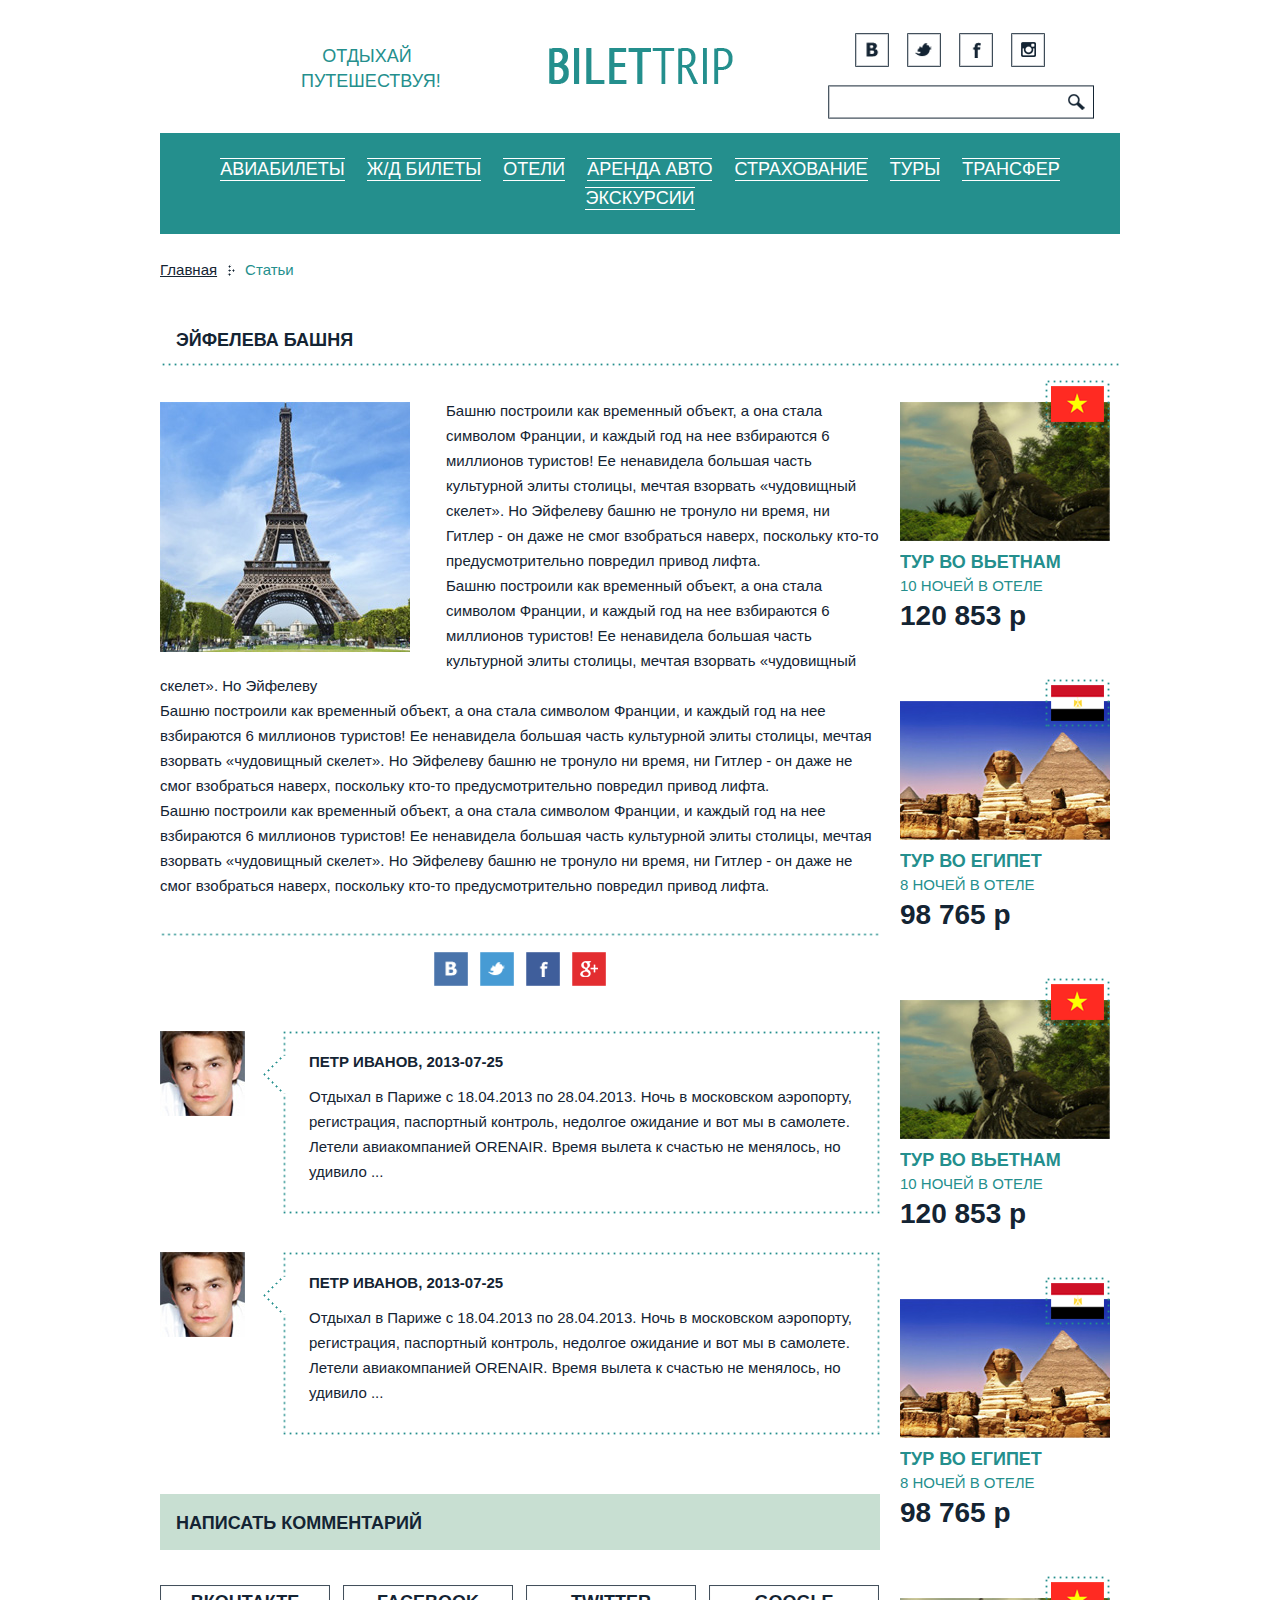
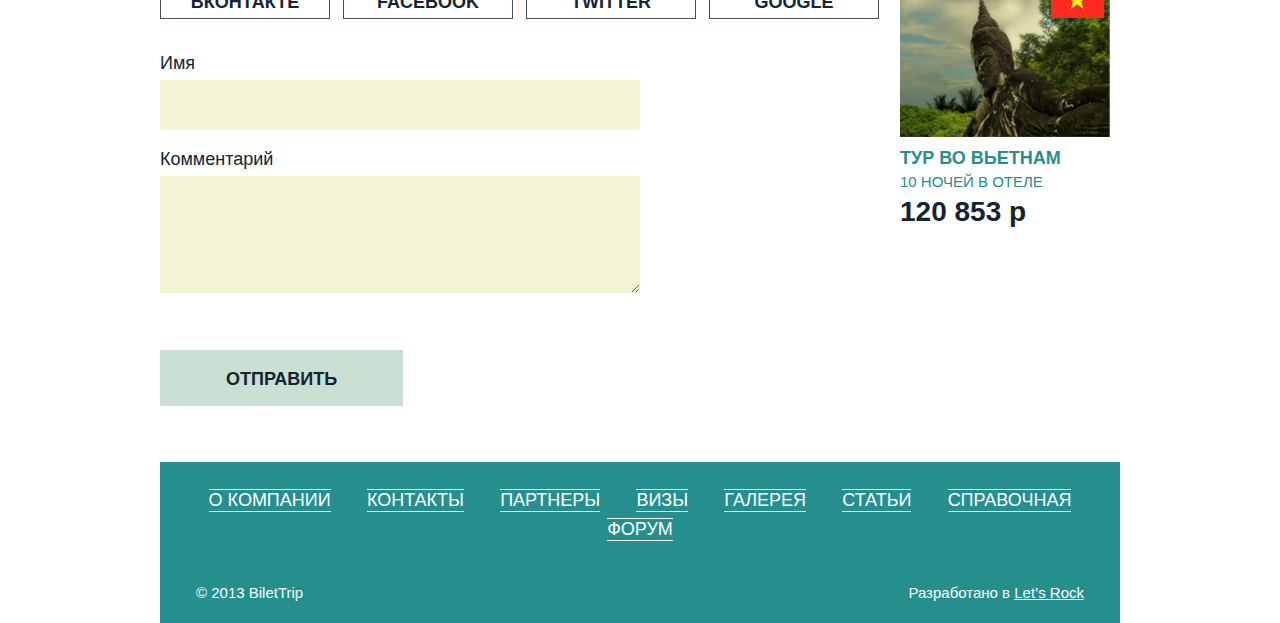
==== commit 5c5b6048: "static menu width & sticky footer" ====
--- a/article.html
+++ b/article.html
@@ -36,6 +36,7 @@
 			<li><a href="#">Страхование</a></li>
 			<li><a href="#">Туры</a></li>
 			<li><a href="#">Трансфер</a></li>
+			<li><a href="#">Экскурсии</a></li>
 		</ul>
 		<div class="content">
 			<ul class="breadcrumbs">
@@ -146,21 +147,22 @@
 				</div>
 			</div>
 		</div>
-		<div class="footer">
-			<ul>
-				<li><a href="#">О компании</a></li>
-				<li><a href="#">Контакты</a></li>
-				<li><a href="#">Партнеры</a></li>
-				<li><a href="#">Визы</a></li>
-				<li><a href="#">Галерея</a></li>
-				<li><a href="#">Статьи</a></li>
-				<li><a href="#">Справочная</a></li>
-				<li><a href="#">Форум</a></li>
-			</ul>
-			<div>
-				<p class="copy">© 2013 BiletTrip</p>
-				<p class="author">Разработано в <a href="http://letsrock.pro">Let’s Rock</a></p>
-			</div>
+		<div class="clear"></div>
+	</div>
+	<div class="footer">
+		<ul>
+			<li><a href="#">О компании</a></li>
+			<li><a href="#">Контакты</a></li>
+			<li><a href="#">Партнеры</a></li>
+			<li><a href="#">Визы</a></li>
+			<li><a href="#">Галерея</a></li>
+			<li><a href="#">Статьи</a></li>
+			<li><a href="#">Справочная</a></li>
+			<li><a href="#">Форум</a></li>
+		</ul>
+		<div>
+			<p class="copy">© 2013 BiletTrip</p>
+			<p class="author">Разработано в <a href="http://letsrock.pro">Let’s Rock</a></p>
 		</div>
 	</div>
 </body>
--- a/style.css
+++ b/style.css
@@ -39,7 +39,11 @@
 
 /* Default */
 
+html {
+	height:100%;
+}
 body {
+	height:100%;
 	color:#142433;
 	font-size:15px;
 	line-height:29px;
@@ -135,6 +139,9 @@
 .wrapper {
 	position:relative;
 	min-width:960px;
+	min-height:100%;
+	height:auto !important;
+	height:100%;
 }
 
 /* Header */
@@ -204,17 +211,18 @@
 .menu {
 	clear:both;
 	overflow:hidden;
-	width:888px;
+	width:960px;
 	text-align:center;
-	padding:24px 36px 25px;
+	padding:22px 0 21px;
 	margin:0 auto 20px;
 	background:#248f8d;
 }
 .menu li {
-	float:left;
+	display:inline-block;
 	font-size:18px;
 	line-height:21px;
 	text-transform:uppercase;
+	margin:0 9px;
 }
 .menu li a {
 	display:block;
@@ -806,6 +814,10 @@
 	margin:0 auto 42px;
 	background:url('./images/line_bg.png') no-repeat center bottom;
 }
+.sometext {
+	width:960px;
+	margin:0 auto;
+}
 .albums {
 	clear:both;
 	overflow:hidden;
@@ -1486,26 +1498,33 @@
 
 /* Footer */
 
+.clear {
+	clear:both;
+	overflow:hidden;
+	height:132px;
+}
 .footer {
+	position:relative;
+	z-index:1;
 	width:960px;
 	padding:24px 0 21px;
-	margin:0 auto;
+	margin:-132px auto 0;
 	background:#248f8d;
 }
 .footer > ul {
 	clear:both;
 	overflow:hidden;
-	width:888px;
+	width:960px;
 	text-align:center;
-	padding:0 36px;
 	margin:0 auto 39px;
 	background:#248f8d;
 }
 .footer > ul li {
-	float:left;
+	display:inline-block;
 	font-size:18px;
 	line-height:21px;
 	text-transform:uppercase;
+	margin:0 16px;
 }
 .footer > ul li a {
 	display:block;
